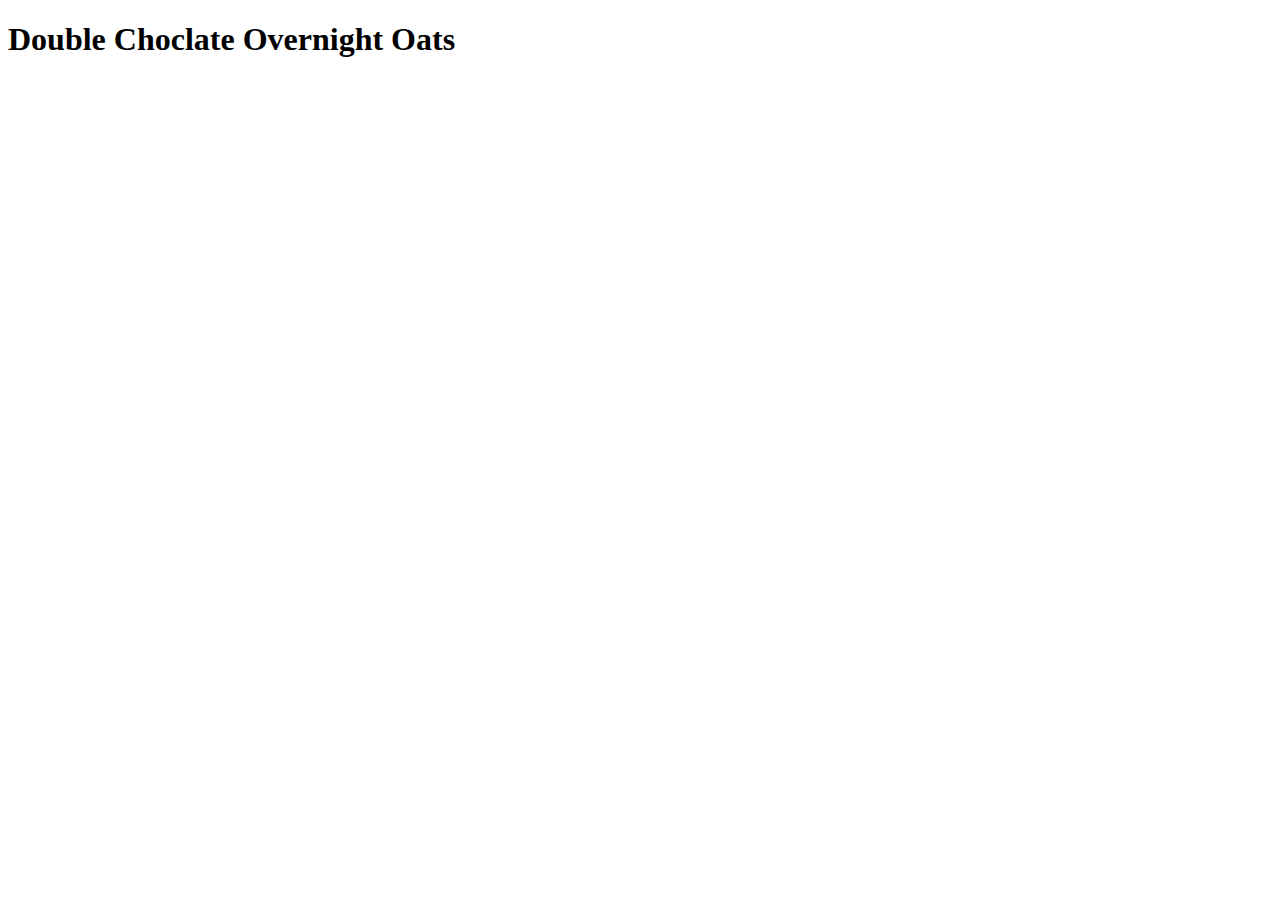
==== recipes/overnight-oats.html @ 1ac21418 "Setup all pages" ====
<!DOCTYPE html>
<html lang="en">
<head>
    <meta charset="UTF-8">
    <meta http-equiv="X-UA-Compatible" content="IE=edge">
    <meta name="viewport" content="width=device-width, initial-scale=1.0">
    <title>Document</title>
</head>
<body>
    <h1>Double Choclate Overnight Oats</h1>
</body>
</html>
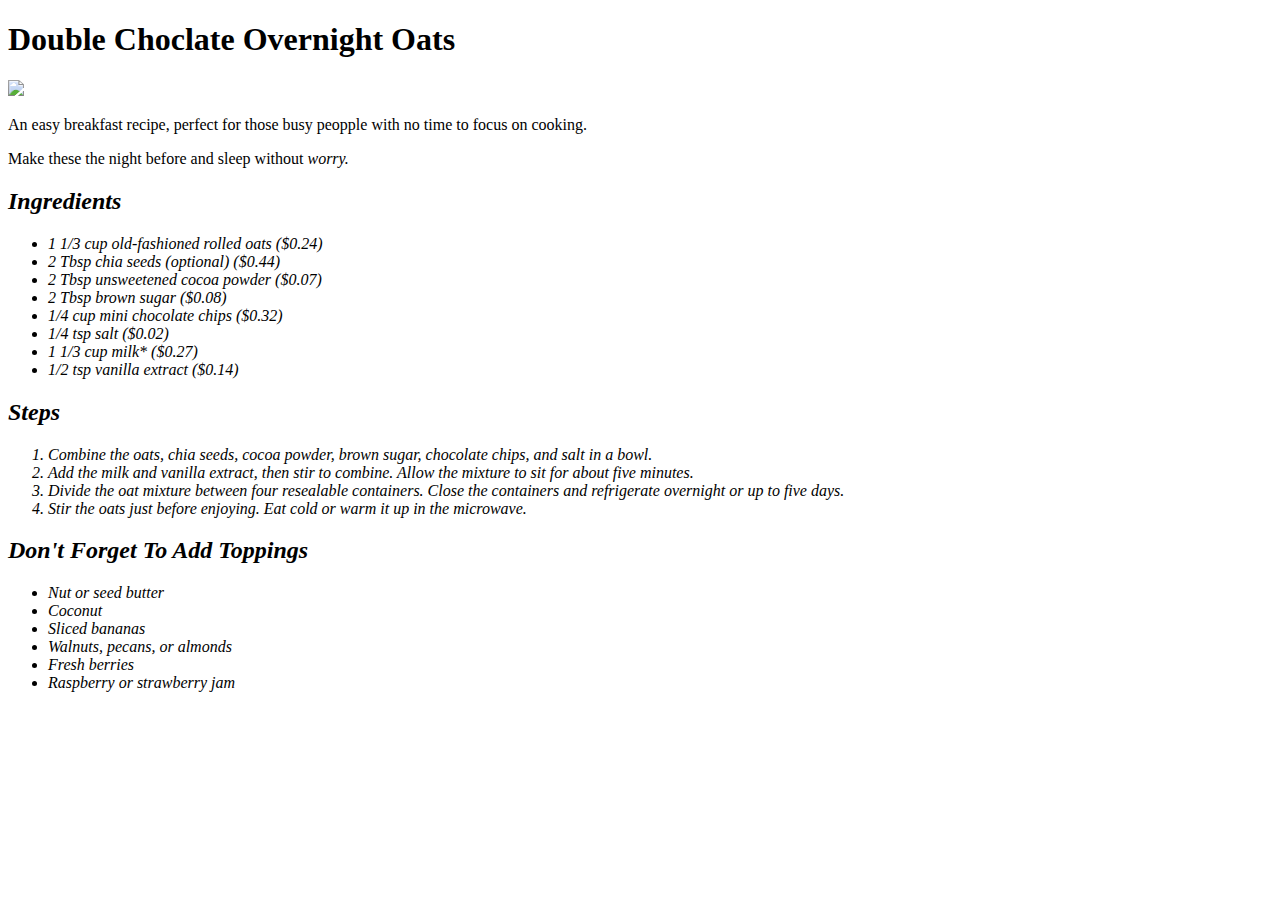
==== commit d763274e: "Complete all contents of recipe pages" ====
--- a/recipes/overnight-oats.html
+++ b/recipes/overnight-oats.html
@@ -8,5 +8,38 @@
 </head>
 <body>
     <h1>Double Choclate Overnight Oats</h1>
+    <img src="oats.jpg">
+    <p>An easy breakfast recipe, perfect for those busy peopple with no time to focus on cooking.</p>
+    <p>Make these the night before and sleep without <em>worry<em>.</p>
+    
+    <h2>Ingredients</h2>
+    <ul>
+        <li>1 1/3 cup old-fashioned rolled oats ($0.24)</li>
+        <li>2 Tbsp chia seeds (optional) ($0.44)</li>
+        <li>2 Tbsp unsweetened cocoa powder ($0.07)</li>
+        <li>2 Tbsp brown sugar ($0.08)</li>
+        <li>1/4 cup mini chocolate chips ($0.32)</li>
+        <li>1/4 tsp salt ($0.02)</li>
+        <li>1 1/3 cup milk* ($0.27)</li>
+        <li>1/2 tsp vanilla extract ($0.14)</li>
+    </ul>
+
+    <h2>Steps</h2>
+    <ol>
+        <li>Combine the oats, chia seeds, cocoa powder, brown sugar, chocolate chips, and salt in a bowl.</li>
+        <li>Add the milk and vanilla extract, then stir to combine. Allow the mixture to sit for about five minutes.</li>
+        <li>Divide the oat mixture between four resealable containers. Close the containers and refrigerate overnight or up to five days.</li>
+        <li>Stir the oats just before enjoying. Eat cold or warm it up in the microwave.</li>
+    </ol>
+
+    <h2> Don't Forget To Add Toppings </h2>
+    <ul>
+        <li>Nut or seed butter</li>
+        <li>Coconut</li>
+        <li>Sliced bananas</li>
+        <li>Walnuts, pecans, or almonds</li>
+        <li>Fresh berries</li>
+        <li>Raspberry or strawberry jam</li>
+    </ul>
 </body>
 </html>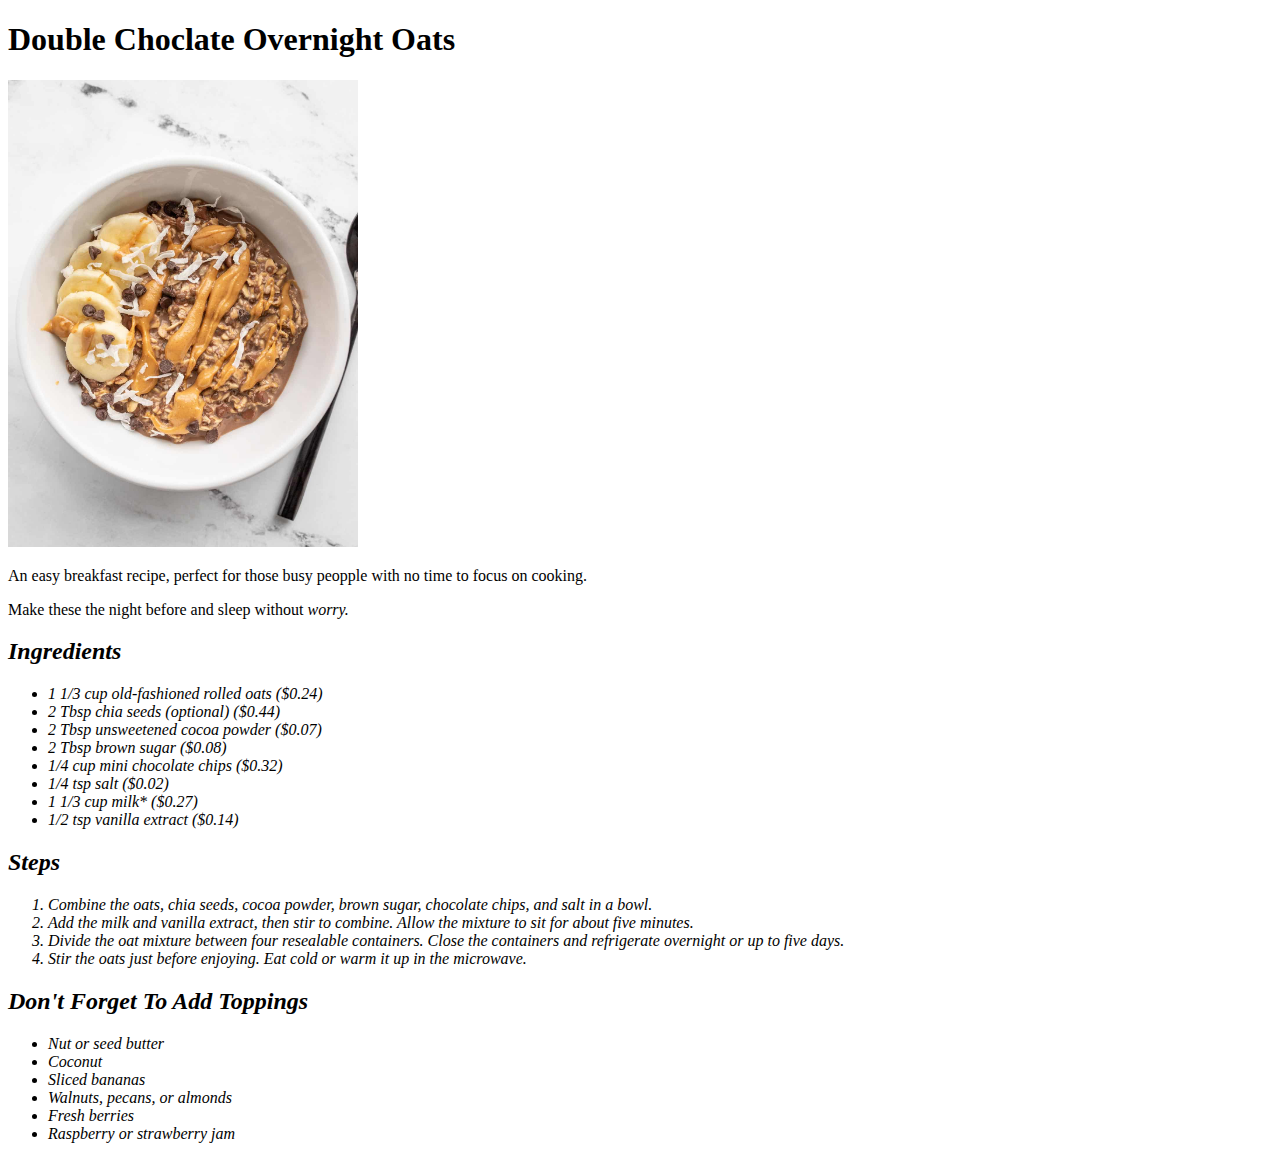
==== commit 6f44edd7: "Fixed images" ====
--- a/recipes/overnight-oats.html
+++ b/recipes/overnight-oats.html
@@ -4,11 +4,11 @@
     <meta charset="UTF-8">
     <meta http-equiv="X-UA-Compatible" content="IE=edge">
     <meta name="viewport" content="width=device-width, initial-scale=1.0">
-    <title>Document</title>
+    <title>Oats</title>
 </head>
 <body>
     <h1>Double Choclate Overnight Oats</h1>
-    <img src="oats.jpg">
+    <img src="../images/oats.jpg" width="350">
     <p>An easy breakfast recipe, perfect for those busy peopple with no time to focus on cooking.</p>
     <p>Make these the night before and sleep without <em>worry<em>.</p>
     
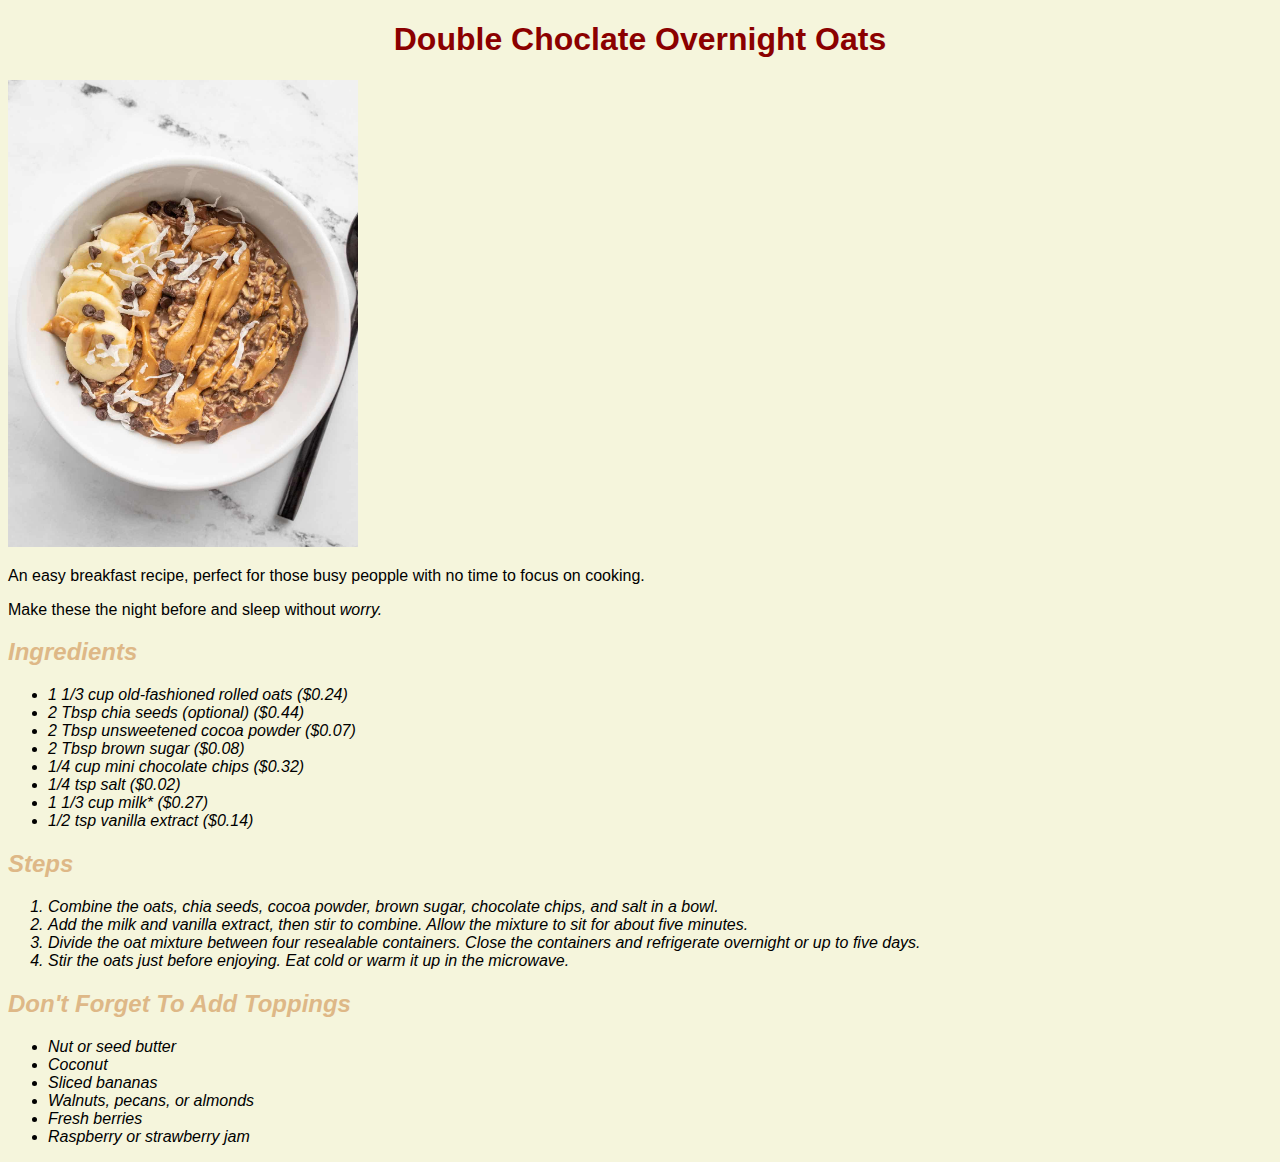
==== commit efb7cd97: "Added basic CSS Styling to page" ====
--- a/recipes/overnight-oats.html
+++ b/recipes/overnight-oats.html
@@ -4,6 +4,7 @@
     <meta charset="UTF-8">
     <meta http-equiv="X-UA-Compatible" content="IE=edge">
     <meta name="viewport" content="width=device-width, initial-scale=1.0">
+    <link rel="stylesheet" href="../styles.css">
     <title>Oats</title>
 </head>
 <body>
--- a/styles.css
+++ b/styles.css
@@ -0,0 +1,46 @@
+body {
+    background-color: beige;
+}
+
+a {
+    font-family: sans-serif;
+    font-size: medium;
+    color: brown;
+}
+
+a:hover {
+    color:orange;
+}
+
+a:visited {
+    color: orangered;
+}
+
+h1 {
+    font-family: sans-serif;
+    color: darkred;
+    text-align: center;
+}
+
+h2 {
+    color: burlywood;
+    font-family: sans-serif;
+    font-size: 24px;
+}
+
+p {
+    font-family: sans-serif;
+    font-size: medium;
+}
+
+li {
+    font-family: sans-serif;
+    font-size: 16px;
+}
+
+#quote {
+    text-align: center;
+    font-size: 22px;
+    font-weight: bold;
+    font-style: italic;
+}
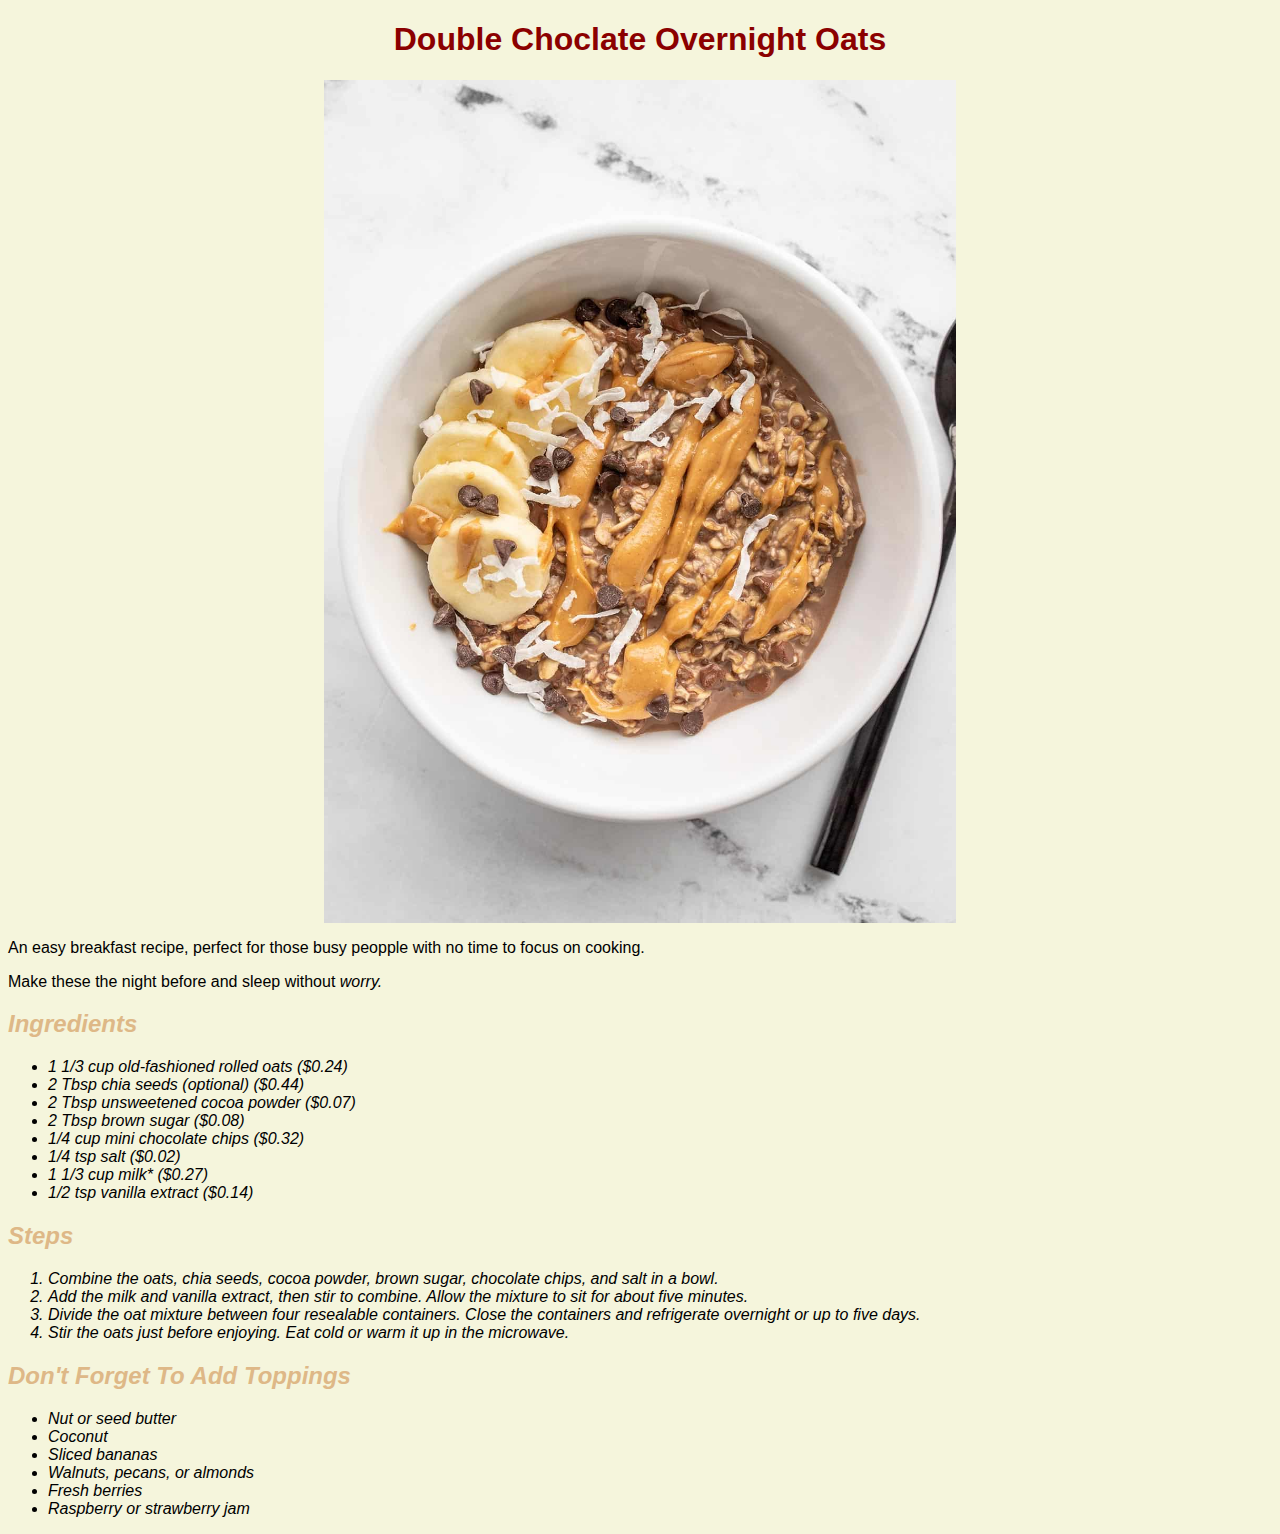
==== commit b682fa16: "Alligned Images To The Centre" ====
--- a/recipes/overnight-oats.html
+++ b/recipes/overnight-oats.html
@@ -9,7 +9,7 @@
 </head>
 <body>
     <h1>Double Choclate Overnight Oats</h1>
-    <img src="../images/oats.jpg" width="350">
+    <img src="../images/oats.jpg" width="350" class="food">
     <p>An easy breakfast recipe, perfect for those busy peopple with no time to focus on cooking.</p>
     <p>Make these the night before and sleep without <em>worry<em>.</p>
     
--- a/styles.css
+++ b/styles.css
@@ -44,3 +44,10 @@
     font-weight: bold;
     font-style: italic;
 }
+
+.food {
+    display: block;
+  margin-left: auto;
+  margin-right: auto;
+  width: 50%;
+}
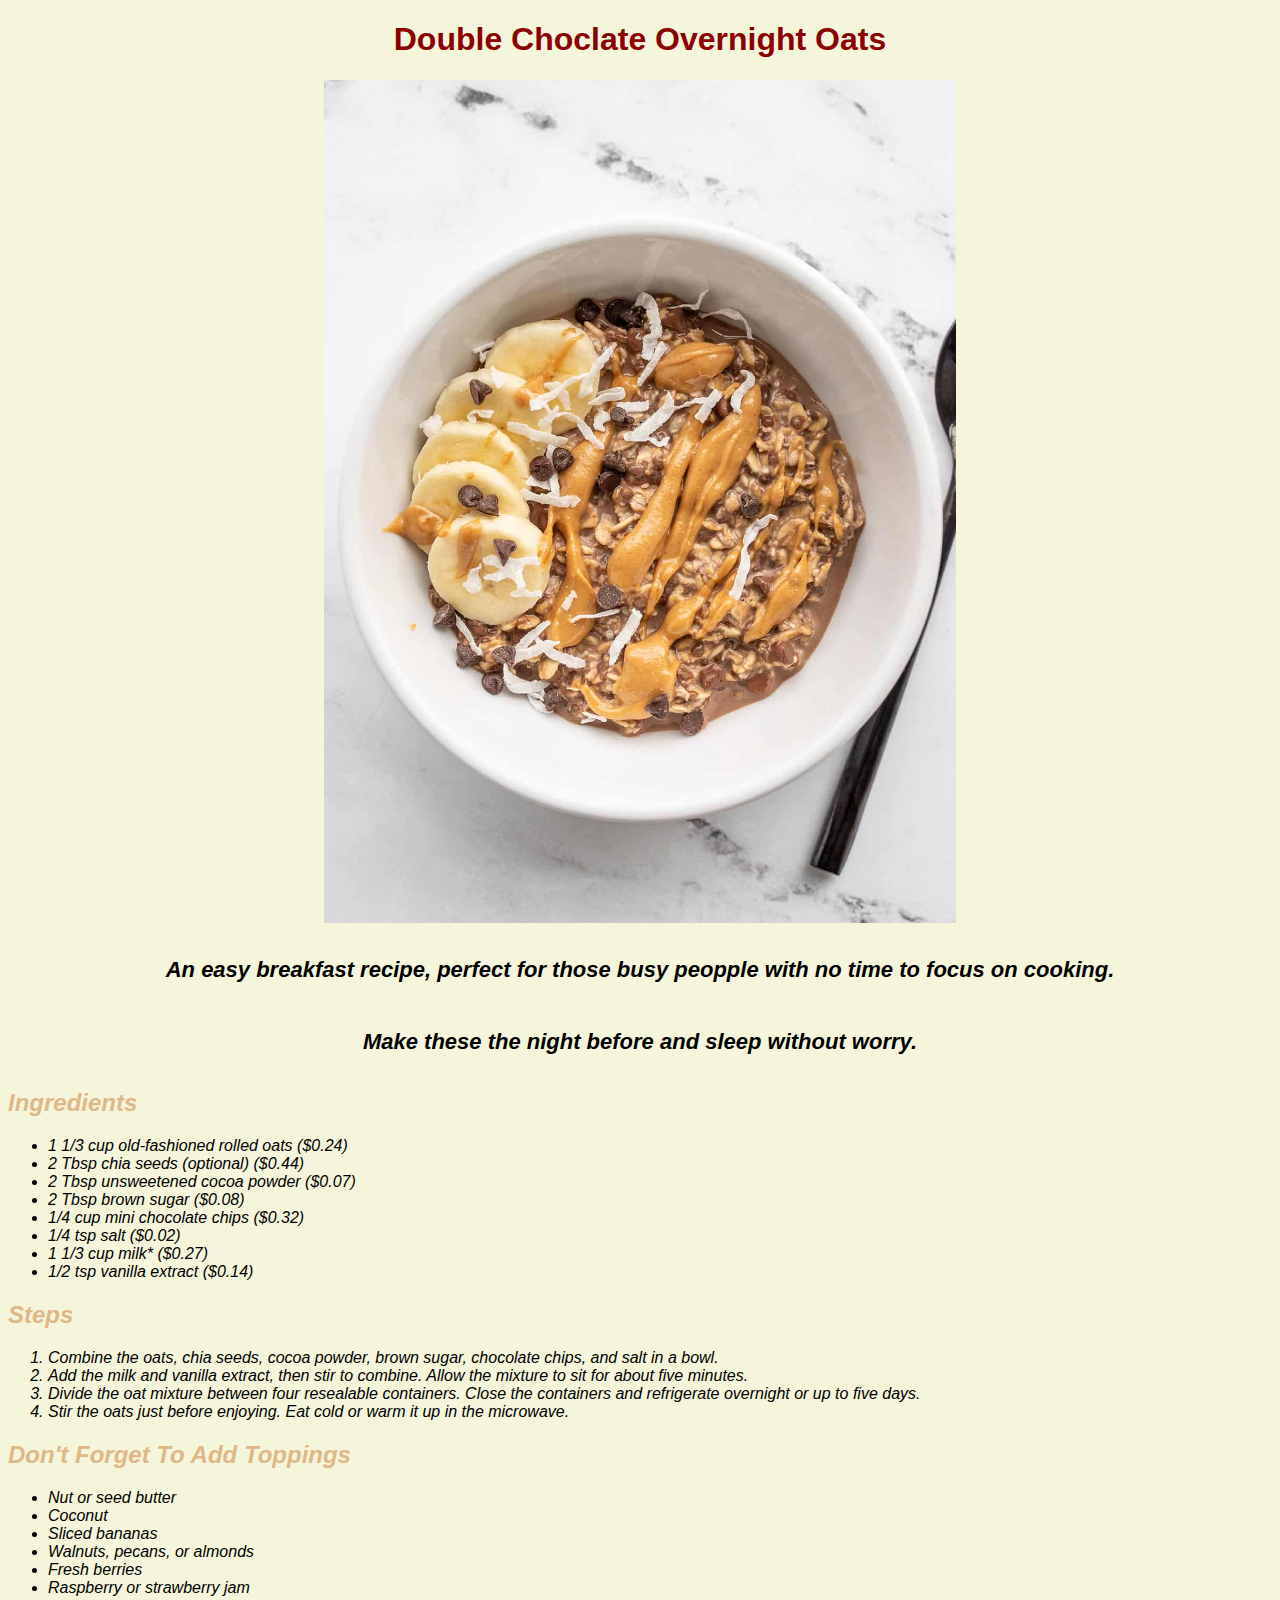
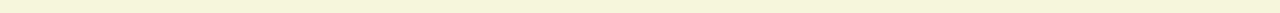
==== commit 95f0a6dc: "Alligned Images And Links To The Center" ====
--- a/recipes/overnight-oats.html
+++ b/recipes/overnight-oats.html
@@ -9,9 +9,9 @@
 </head>
 <body>
     <h1>Double Choclate Overnight Oats</h1>
-    <img src="../images/oats.jpg" width="350" class="food">
-    <p>An easy breakfast recipe, perfect for those busy peopple with no time to focus on cooking.</p>
-    <p>Make these the night before and sleep without <em>worry<em>.</p>
+    <img src="../images/oats.jpg" width="350" class="pic">
+    <p id="quote">An easy breakfast recipe, perfect for those busy peopple with no time to focus on cooking.</p>
+    <p id="quote">Make these the night before and sleep without <em>worry<em>.</p>
     
     <h2>Ingredients</h2>
     <ul>
--- a/styles.css
+++ b/styles.css
@@ -6,6 +6,7 @@
     font-family: sans-serif;
     font-size: medium;
     color: brown;
+    margin: ;
 }
 
 a:hover {
@@ -43,11 +44,25 @@
     font-size: 22px;
     font-weight: bold;
     font-style: italic;
+    padding:1ch;
+    
 }
 
-.food {
-    display: block;
+.pic {
+    display: block; 
   margin-left: auto;
   margin-right: auto;
   width: 50%;
 }
+
+.links .space{
+    margin: 8px;
+    padding: 10px;
+    width: 60%;
+    background-color: rgba(189, 171, 171, 0.705);
+}
+
+.links {
+    text-align: center;
+    padding-left: 25%;
+}
